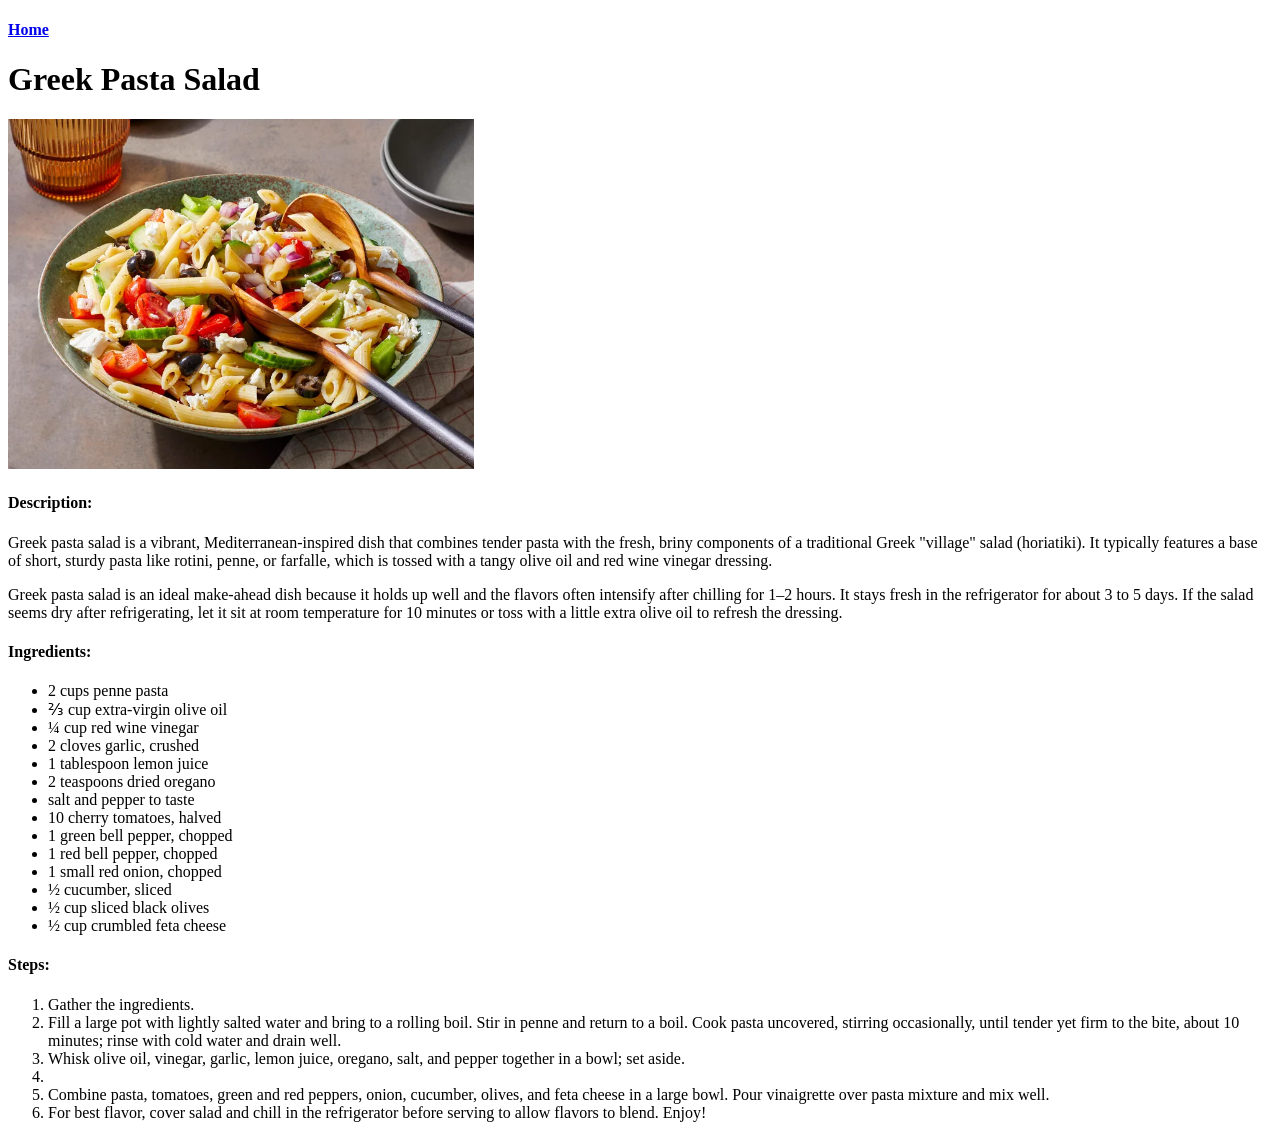
==== recipes/greek-pasta-salad.html @ 4c69ef28 "Add two extra recipes" ====
<!DOCTYPE html>
<html lang="en">
<head>
    <meta charset="UTF-8">
    <meta name="viewport" content="width=device-width, initial-scale=1.0">
    <title>Greek Pasta Salad Recipe</title>
</head>
<body>
    <h4><a href="../index.html">Home</a></h4>
    <h1>Greek Pasta Salad</h1>
    <img src="../images/salad.webp" alt="Delicious Greek Pasta Salad in flat bowl" height="350">

    <h4>Description: </h4>
    <p>Greek pasta salad is a vibrant, Mediterranean-inspired dish that combines tender pasta with the fresh, briny components of a traditional Greek "village" salad (horiatiki). It typically features a base of short, sturdy pasta like rotini, penne, or farfalle, which is tossed with a tangy olive oil and red wine vinegar dressing.</p>
    <p>Greek pasta salad is an ideal make-ahead dish because it holds up well and the flavors often intensify after chilling for 1–2 hours. It stays fresh in the refrigerator for about 3 to 5 days. If the salad seems dry after refrigerating, let it sit at room temperature for 10 minutes or toss with a little extra olive oil to refresh the dressing.</p>

    <h4>Ingredients: </h4>
    <ul>
        <li>2 cups penne pasta</li>
        <li>⅔ cup extra-virgin olive oil</li>
        <li>¼ cup red wine vinegar</li>
        <li>2 cloves garlic, crushed</li>
        <li>1 tablespoon lemon juice</li>
        <li>2 teaspoons dried oregano</li>
        <li>salt and pepper to taste</li>
        <li>10 cherry tomatoes, halved</li>
        <li>1 green bell pepper, chopped</li>
        <li>1 red bell pepper, chopped</li>
        <li>1 small red onion, chopped</li>
        <li>½ cucumber, sliced</li>
        <li>½ cup sliced black olives</li>
        <li>½ cup crumbled feta cheese</li>
    </ul>

    <h4>Steps: </h4>
    <ol>
        <li>Gather the ingredients.</li>
        <li>Fill a large pot with lightly salted water and bring to a rolling boil. Stir in penne and return to a boil. Cook pasta uncovered, stirring occasionally, until tender yet firm to the bite, about 10 minutes; rinse with cold water and drain well.</li>
        <li>Whisk olive oil, vinegar, garlic, lemon juice, oregano, salt, and pepper together in a bowl; set aside.<li>
        <li>Combine pasta, tomatoes, green and red peppers, onion, cucumber, olives, and feta cheese in a large bowl. Pour vinaigrette over pasta mixture and mix well.</li>
        <li>For best flavor, cover salad and chill in the refrigerator before serving to allow flavors to blend. Enjoy!</li>
    </ol>
</body>
</html>
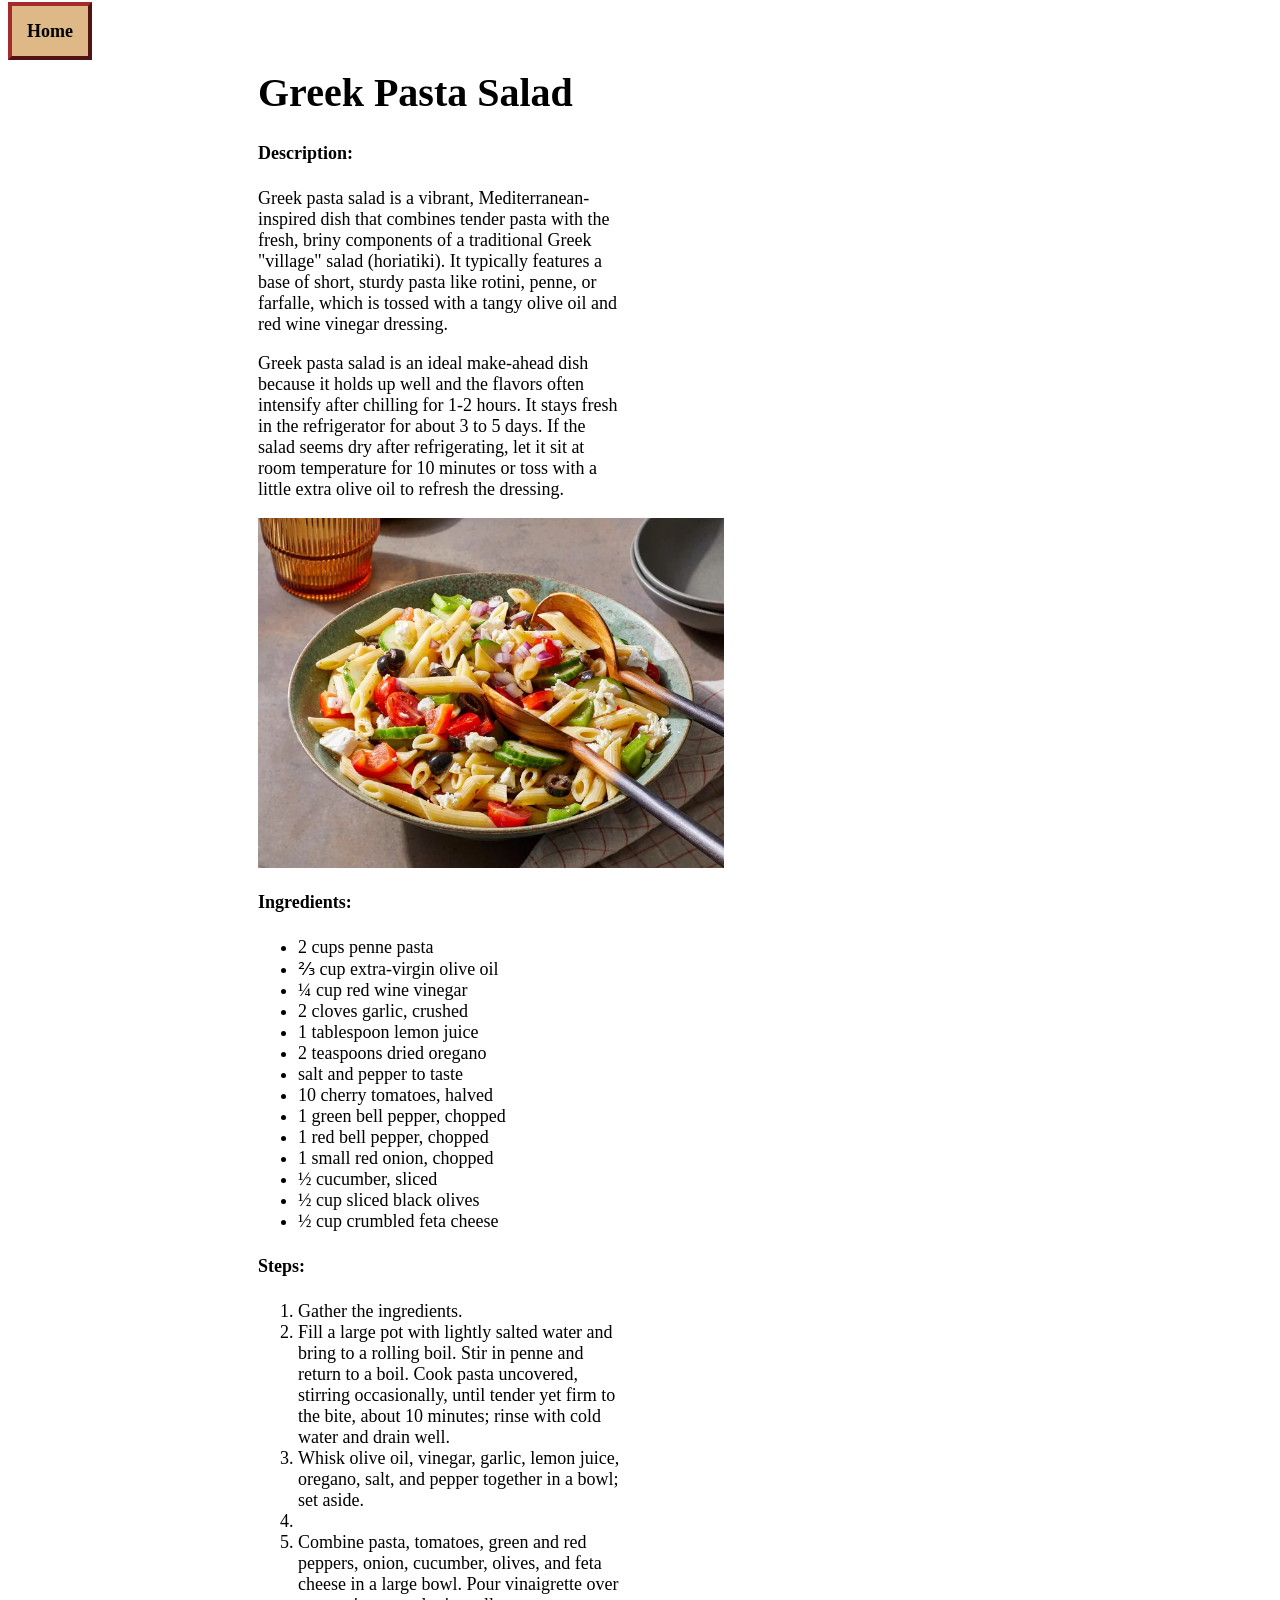
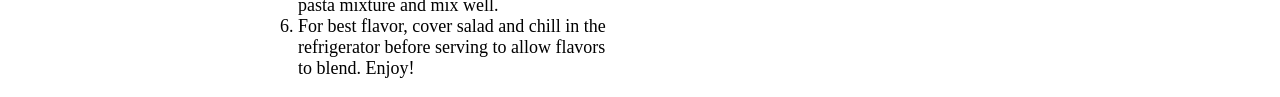
==== commit 9c412a80: "Apply some basic properties to the basic Applied some basics properites to the pages to make them lo" ====
--- a/recipes/greek-pasta-salad.html
+++ b/recipes/greek-pasta-salad.html
@@ -1,44 +1,73 @@
 <!DOCTYPE html>
 <html lang="en">
+
 <head>
     <meta charset="UTF-8">
     <meta name="viewport" content="width=device-width, initial-scale=1.0">
+    <link rel="stylesheet" href="./style.css">
     <title>Greek Pasta Salad Recipe</title>
 </head>
+
 <body>
-    <h4><a href="../index.html">Home</a></h4>
-    <h1>Greek Pasta Salad</h1>
-    <img src="../images/salad.webp" alt="Delicious Greek Pasta Salad in flat bowl" height="350">
+    <h4 class="home"><a class="home-link" href="../index.html">Home</a></h4>
+    <h1 class="dish-heading">Greek Pasta Salad</h1>
 
-    <h4>Description: </h4>
-    <p>Greek pasta salad is a vibrant, Mediterranean-inspired dish that combines tender pasta with the fresh, briny components of a traditional Greek "village" salad (horiatiki). It typically features a base of short, sturdy pasta like rotini, penne, or farfalle, which is tossed with a tangy olive oil and red wine vinegar dressing.</p>
-    <p>Greek pasta salad is an ideal make-ahead dish because it holds up well and the flavors often intensify after chilling for 1–2 hours. It stays fresh in the refrigerator for about 3 to 5 days. If the salad seems dry after refrigerating, let it sit at room temperature for 10 minutes or toss with a little extra olive oil to refresh the dressing.</p>
 
-    <h4>Ingredients: </h4>
-    <ul>
-        <li>2 cups penne pasta</li>
-        <li>⅔ cup extra-virgin olive oil</li>
-        <li>¼ cup red wine vinegar</li>
-        <li>2 cloves garlic, crushed</li>
-        <li>1 tablespoon lemon juice</li>
-        <li>2 teaspoons dried oregano</li>
-        <li>salt and pepper to taste</li>
-        <li>10 cherry tomatoes, halved</li>
-        <li>1 green bell pepper, chopped</li>
-        <li>1 red bell pepper, chopped</li>
-        <li>1 small red onion, chopped</li>
-        <li>½ cucumber, sliced</li>
-        <li>½ cup sliced black olives</li>
-        <li>½ cup crumbled feta cheese</li>
-    </ul>
+    <div class="dish-description">
+        <h4>Description: </h4>
+        <p>Greek pasta salad is a vibrant, Mediterranean-inspired dish that combines tender pasta with the fresh, briny
+            components of a traditional Greek "village" salad (horiatiki). It typically features a base of short, sturdy
+            pasta like rotini, penne, or farfalle, which is tossed with a tangy olive oil and red wine vinegar dressing.
+        </p>
+        <p>Greek pasta salad is an ideal make-ahead dish because it holds up well and the flavors often intensify after
+            chilling for 1-2 hours. It stays fresh in the refrigerator for about 3 to 5 days. If the salad seems dry
+            after refrigerating, let it sit at room temperature for 10 minutes or toss with a little extra olive oil to
+            refresh the dressing.</p>
+    </div>
 
-    <h4>Steps: </h4>
-    <ol>
-        <li>Gather the ingredients.</li>
-        <li>Fill a large pot with lightly salted water and bring to a rolling boil. Stir in penne and return to a boil. Cook pasta uncovered, stirring occasionally, until tender yet firm to the bite, about 10 minutes; rinse with cold water and drain well.</li>
-        <li>Whisk olive oil, vinegar, garlic, lemon juice, oregano, salt, and pepper together in a bowl; set aside.<li>
-        <li>Combine pasta, tomatoes, green and red peppers, onion, cucumber, olives, and feta cheese in a large bowl. Pour vinaigrette over pasta mixture and mix well.</li>
-        <li>For best flavor, cover salad and chill in the refrigerator before serving to allow flavors to blend. Enjoy!</li>
-    </ol>
+    <img class="dish-img" src="../images/salad.webp" alt="Delicious Greek Pasta Salad in flat bowl" height="350">
+
+    <div class="dish-ingredients">
+        <h4>Ingredients: </h4>
+        <ul>
+            <li>2 cups penne pasta</li>
+            <li>⅔ cup extra-virgin olive oil</li>
+            <li>¼ cup red wine vinegar</li>
+            <li>2 cloves garlic, crushed</li>
+            <li>1 tablespoon lemon juice</li>
+            <li>2 teaspoons dried oregano</li>
+            <li>salt and pepper to taste</li>
+            <li>10 cherry tomatoes, halved</li>
+            <li>1 green bell pepper, chopped</li>
+            <li>1 red bell pepper, chopped</li>
+            <li>1 small red onion, chopped</li>
+            <li>½ cucumber, sliced</li>
+            <li>½ cup sliced black olives</li>
+            <li>½ cup crumbled feta cheese</li>
+        </ul>
+    </div>
+
+
+    <div class="dish-steps">
+        <h4>Steps: </h4>
+        <ol>
+            <li>Gather the ingredients.</li>
+            <li>Fill a large pot with lightly salted water and bring to a rolling boil. Stir in penne and return to a
+                boil.
+                Cook pasta uncovered, stirring occasionally, until tender yet firm to the bite, about 10 minutes; rinse
+                with
+                cold water and drain well.</li>
+            <li>Whisk olive oil, vinegar, garlic, lemon juice, oregano, salt, and pepper together in a bowl; set aside.
+            <li>
+            <li>Combine pasta, tomatoes, green and red peppers, onion, cucumber, olives, and feta cheese in a large
+                bowl.
+                Pour vinaigrette over pasta mixture and mix well.</li>
+            <li>For best flavor, cover salad and chill in the refrigerator before serving to allow flavors to blend.
+                Enjoy!
+            </li>
+        </ol>
+    </div>
+
 </body>
+
 </html>
--- a/recipes/style.css
+++ b/recipes/style.css
@@ -0,0 +1,61 @@
+html {
+    box-sizing: border-box;
+}
+
+*,
+*::before,
+*::after {
+    box-sizing: inherit;
+}
+
+
+
+.home .home-link {
+    background-color: burlywood;
+    margin-right: 435px;
+    border: 4px solid brown;
+    font-size: 18px;
+    border-style: outset;
+    padding: 15px;
+    text-decoration: none;
+    color: black;
+}
+
+.dish-img {
+    display: block;
+    margin-left: 250px;
+}
+
+.dish-heading,
+.dish-description,
+.dish-ingredients,
+.dish-steps {
+    display: block;
+    margin-right: 650px;
+    margin-left: 250px;
+}
+
+.dish-heading {
+    font-size: 40px;
+}
+
+.dish-description,
+.dish-ingredients,
+.dish-steps {
+    font-size: 18px;
+}
+
+/* greek-pasta-salad.html */
+
+
+
+
+
+
+/* lasagna.html */
+
+
+
+
+
+/* paneer-tikka.html */
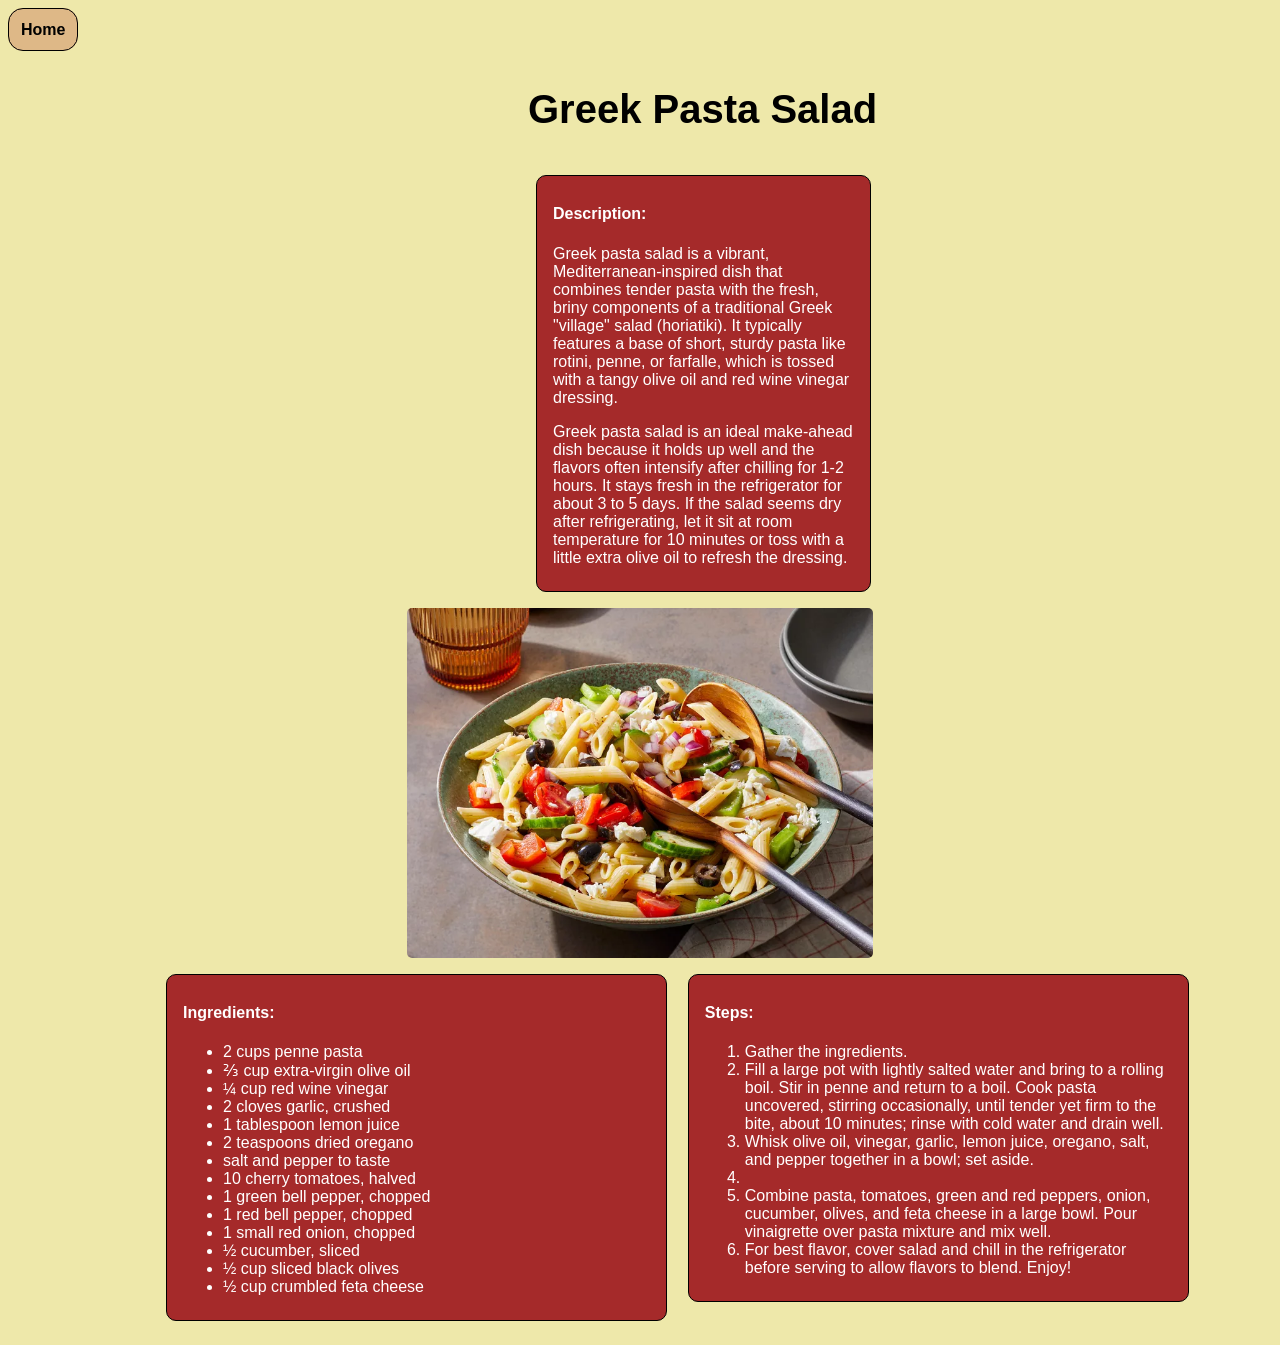
==== commit e1be05f1: "Applying the CSS Worked on the layout of all the pages and added some styles to it to make it look d" ====
--- a/recipes/greek-pasta-salad.html
+++ b/recipes/greek-pasta-salad.html
@@ -1,73 +1,90 @@
-<!DOCTYPE html>
+<!doctype html>
 <html lang="en">
+  <head>
+    <meta charset="UTF-8" />
+    <meta name="viewport" content="width=device-width, initial-scale=1.0" />
+    <link rel="stylesheet" href="./style.css" />
+    <title>Greek Pasta Salad Recipe</title>
+  </head>
 
-<head>
-    <meta charset="UTF-8">
-    <meta name="viewport" content="width=device-width, initial-scale=1.0">
-    <link rel="stylesheet" href="./style.css">
-    <title>Greek Pasta Salad Recipe</title>
-</head>
+  <body>
+    <h4 class="home"><a class="home-link" href="../index.html">Home</a></h4>
 
-<body>
-    <h4 class="home"><a class="home-link" href="../index.html">Home</a></h4>
-    <h1 class="dish-heading">Greek Pasta Salad</h1>
-
-
-    <div class="dish-description">
-        <h4>Description: </h4>
-        <p>Greek pasta salad is a vibrant, Mediterranean-inspired dish that combines tender pasta with the fresh, briny
-            components of a traditional Greek "village" salad (horiatiki). It typically features a base of short, sturdy
-            pasta like rotini, penne, or farfalle, which is tossed with a tangy olive oil and red wine vinegar dressing.
+    <div class="section-1">
+      <h1 class="dish-heading">Greek Pasta Salad</h1>
+      <div class="dish-description">
+        <h4>Description:</h4>
+        <p>
+          Greek pasta salad is a vibrant, Mediterranean-inspired dish that
+          combines tender pasta with the fresh, briny components of a
+          traditional Greek "village" salad (horiatiki). It typically features a
+          base of short, sturdy pasta like rotini, penne, or farfalle, which is
+          tossed with a tangy olive oil and red wine vinegar dressing.
         </p>
-        <p>Greek pasta salad is an ideal make-ahead dish because it holds up well and the flavors often intensify after
-            chilling for 1-2 hours. It stays fresh in the refrigerator for about 3 to 5 days. If the salad seems dry
-            after refrigerating, let it sit at room temperature for 10 minutes or toss with a little extra olive oil to
-            refresh the dressing.</p>
+        <p>
+          Greek pasta salad is an ideal make-ahead dish because it holds up well
+          and the flavors often intensify after chilling for 1-2 hours. It stays
+          fresh in the refrigerator for about 3 to 5 days. If the salad seems
+          dry after refrigerating, let it sit at room temperature for 10 minutes
+          or toss with a little extra olive oil to refresh the dressing.
+        </p>
+      </div>
     </div>
 
-    <img class="dish-img" src="../images/salad.webp" alt="Delicious Greek Pasta Salad in flat bowl" height="350">
+    <img
+      class="dish-img"
+      src="../images/salad.webp"
+      alt="Delicious Greek Pasta Salad in flat bowl"
+      height="350"
+    />
 
-    <div class="dish-ingredients">
-        <h4>Ingredients: </h4>
+    <div class="section-2">
+      <div class="dish-ingredients">
+        <h4>Ingredients:</h4>
         <ul>
-            <li>2 cups penne pasta</li>
-            <li>⅔ cup extra-virgin olive oil</li>
-            <li>¼ cup red wine vinegar</li>
-            <li>2 cloves garlic, crushed</li>
-            <li>1 tablespoon lemon juice</li>
-            <li>2 teaspoons dried oregano</li>
-            <li>salt and pepper to taste</li>
-            <li>10 cherry tomatoes, halved</li>
-            <li>1 green bell pepper, chopped</li>
-            <li>1 red bell pepper, chopped</li>
-            <li>1 small red onion, chopped</li>
-            <li>½ cucumber, sliced</li>
-            <li>½ cup sliced black olives</li>
-            <li>½ cup crumbled feta cheese</li>
+          <li>2 cups penne pasta</li>
+          <li>⅔ cup extra-virgin olive oil</li>
+          <li>¼ cup red wine vinegar</li>
+          <li>2 cloves garlic, crushed</li>
+          <li>1 tablespoon lemon juice</li>
+          <li>2 teaspoons dried oregano</li>
+          <li>salt and pepper to taste</li>
+          <li>10 cherry tomatoes, halved</li>
+          <li>1 green bell pepper, chopped</li>
+          <li>1 red bell pepper, chopped</li>
+          <li>1 small red onion, chopped</li>
+          <li>½ cucumber, sliced</li>
+          <li>½ cup sliced black olives</li>
+          <li>½ cup crumbled feta cheese</li>
         </ul>
+      </div>
+
+      <div class="dish-steps">
+        <h4>Steps:</h4>
+        <ol>
+          <li>Gather the ingredients.</li>
+          <li>
+            Fill a large pot with lightly salted water and bring to a rolling
+            boil. Stir in penne and return to a boil. Cook pasta uncovered,
+            stirring occasionally, until tender yet firm to the bite, about 10
+            minutes; rinse with cold water and drain well.
+          </li>
+          <li>
+            Whisk olive oil, vinegar, garlic, lemon juice, oregano, salt, and
+            pepper together in a bowl; set aside.
+          </li>
+          <li></li>
+          <li>
+            Combine pasta, tomatoes, green and red peppers, onion, cucumber,
+            olives, and feta cheese in a large bowl. Pour vinaigrette over pasta
+            mixture and mix well.
+          </li>
+          <li>
+            For best flavor, cover salad and chill in the refrigerator before
+            serving to allow flavors to blend. Enjoy!
+          </li>
+        </ol>
+      </div>
     </div>
-
-
-    <div class="dish-steps">
-        <h4>Steps: </h4>
-        <ol>
-            <li>Gather the ingredients.</li>
-            <li>Fill a large pot with lightly salted water and bring to a rolling boil. Stir in penne and return to a
-                boil.
-                Cook pasta uncovered, stirring occasionally, until tender yet firm to the bite, about 10 minutes; rinse
-                with
-                cold water and drain well.</li>
-            <li>Whisk olive oil, vinegar, garlic, lemon juice, oregano, salt, and pepper together in a bowl; set aside.
-            <li>
-            <li>Combine pasta, tomatoes, green and red peppers, onion, cucumber, olives, and feta cheese in a large
-                bowl.
-                Pour vinaigrette over pasta mixture and mix well.</li>
-            <li>For best flavor, cover salad and chill in the refrigerator before serving to allow flavors to blend.
-                Enjoy!
-            </li>
-        </ol>
-    </div>
-
-</body>
-
-</html>+  </body>
+</html>
--- a/recipes/style.css
+++ b/recipes/style.css
@@ -8,41 +8,78 @@
     box-sizing: inherit;
 }
 
-
+body {
+    font-family: verdana, sans-serif;
+    background-color: palegoldenrod;
+}
 
 .home .home-link {
     background-color: burlywood;
-    margin-right: 435px;
-    border: 4px solid brown;
-    font-size: 18px;
-    border-style: outset;
-    padding: 15px;
+    border: 1px solid black;
+    border-radius: 15px;
+    font-size: 16px;
+    padding: 12px;
     text-decoration: none;
     color: black;
 }
 
+.home :hover {
+    background-color: cadetblue;
+    color: black;
+}
+
+.section-1 {
+    display: inline-block;
+    margin-left: 520px;
+}
+
+.dish-description {
+    display: block;
+    /* width: 45%;*/
+}
+
 .dish-img {
     display: block;
-    margin-left: 250px;
-}
-
-.dish-heading,
-.dish-description,
-.dish-ingredients,
-.dish-steps {
-    display: block;
-    margin-right: 650px;
-    margin-left: 250px;
+    margin: 0 auto;
+    border-radius: 5px;
 }
 
 .dish-heading {
     font-size: 40px;
 }
 
+.section-2 {
+    display: inline-block;
+
+    margin-left: 150px;
+    /* border: 2px solid black; */
+}
+
 .dish-description,
 .dish-ingredients,
 .dish-steps {
-    font-size: 18px;
+    font-size: 16px;
+}
+
+
+.dish-steps,
+.dish-ingredients,
+.dish-description {
+    display: inline-block;
+    /* margin: 0 auto; */
+    border: 1px solid black;
+
+    /* both the boxes are taking 45% of the available space */
+    width: 45%;
+
+    /* aligns the element from the top */
+    vertical-align: top;
+
+    background-color: brown;
+    color: white;
+    border-radius: 10px;
+    padding: 0.5em 1em;
+    margin: 1em 0.5em;
 }
 
 /* greek-pasta-salad.html */
